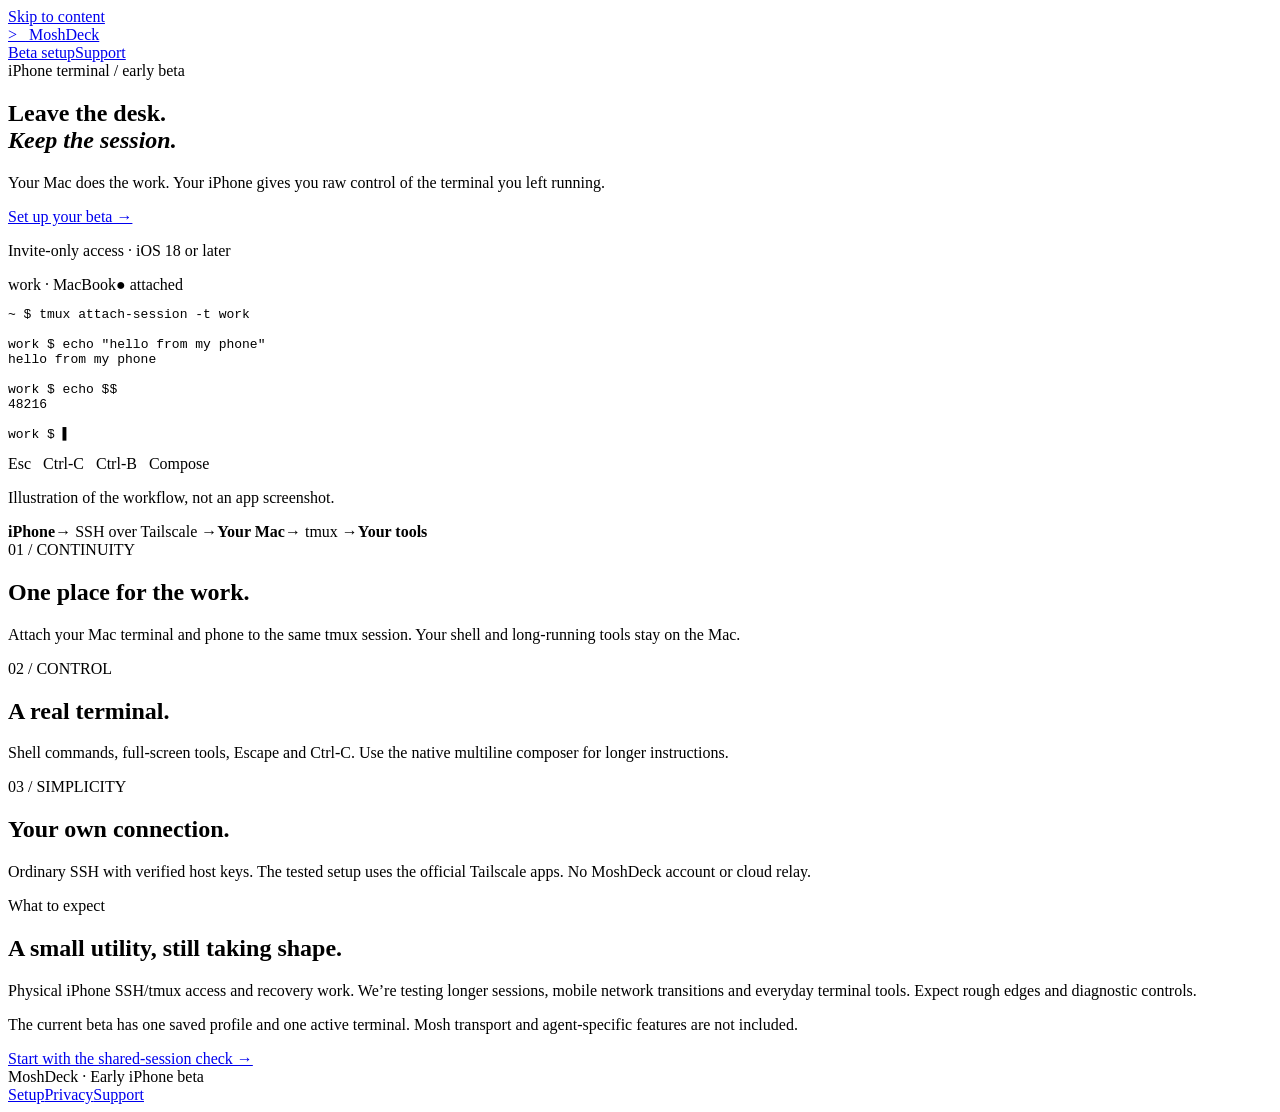
==== site/public/index.html @ ea5a15e3 "feat(site): add landing page and beta setup guide Signed-off-by: Rui Chen <rui@chenrui.dev>" ====
<!doctype html>
<html lang="en"><head><meta charset="utf-8"><meta name="viewport" content="width=device-width,initial-scale=1"><title>MoshDeck — Your terminal, within reach.</title><meta name="description" content="Raw remote control for your Mac development terminal from iPhone. SSH, tmux, and a keyboard that goes with you."><meta name="theme-color" content="#101918"><link rel="icon" href="/favicon.svg" type="image/svg+xml"><link rel="stylesheet" href="/style.css"></head>
<body>
<a class="skip" href="#main">Skip to content</a><header><a class="brand" href="/"><span>&gt;_</span> MoshDeck</a><nav aria-label="Main"><a href="/setup/">Beta setup</a><a href="/support/">Support</a></nav></header>
<main id="main">
<section class="hero"><div><div class="eyebrow">iPhone terminal / early beta</div><h1>Leave the desk.<br><em>Keep the session.</em></h1><p class="lead">Your Mac does the work. Your iPhone gives you raw control of the terminal you left running.</p>
<a class="button" href="/setup/">Set up your beta →</a><p class="aside">Invite-only access · iOS 18 or later</p>
</div><div><div class="terminal" aria-label="Illustrative shared terminal session"><div class="terminal-title"><span>work · MacBook</span><span class="green">● attached</span></div><pre><span class="green">~ $</span> tmux attach-session -t work

<span class="green">work $</span> echo "hello from my phone"
hello from my phone

<span class="green">work $</span> echo $$
48216

<span class="green">work $ ▌</span></pre><div class="terminal-foot">Esc &nbsp; Ctrl-C &nbsp; Ctrl-B &nbsp; Compose</div></div><p class="aside">Illustration of the workflow, not an app screenshot.</p>
</div></section>

<div class="route" aria-label="Connection architecture"><strong>iPhone</strong><span>→ SSH over Tailscale →</span><strong>Your Mac</strong><span>→ tmux →</span><strong>Your tools</strong></div>
<section class="section"><div class="columns"><article><span class="number">01 / CONTINUITY</span><h2>One place for the work.</h2><p>Attach your Mac terminal and phone to the same tmux session. Your shell and long-running tools stay on the Mac.</p>
</article><article><span class="number">02 / CONTROL</span><h2>A real terminal.</h2><p>Shell commands, full-screen tools, Escape and Ctrl-C. Use the native multiline composer for longer instructions.</p>
</article><article><span class="number">03 / SIMPLICITY</span><h2>Your own connection.</h2><p>Ordinary SSH with verified host keys. The tested setup uses the official Tailscale apps. No MoshDeck account or cloud relay.</p>
</article></div></section>

<section class="section"><div class="eyebrow">What to expect</div><h2>A small utility, still taking shape.</h2><p class="lead">Physical iPhone SSH/tmux access and recovery work. We’re testing longer sessions, mobile network transitions and everyday terminal tools. Expect rough edges and diagnostic controls.</p>
<p>The current beta has one saved profile and one active terminal. Mosh transport and agent-specific features are not included.</p>
<a href="/setup/#first-test">Start with the shared-session check →</a></section>
</main>
<footer><span>MoshDeck · Early iPhone beta</span><div><a href="/setup/">Setup</a><a href="/privacy/">Privacy</a><a href="/support/">Support</a></div></footer>
</body></html>
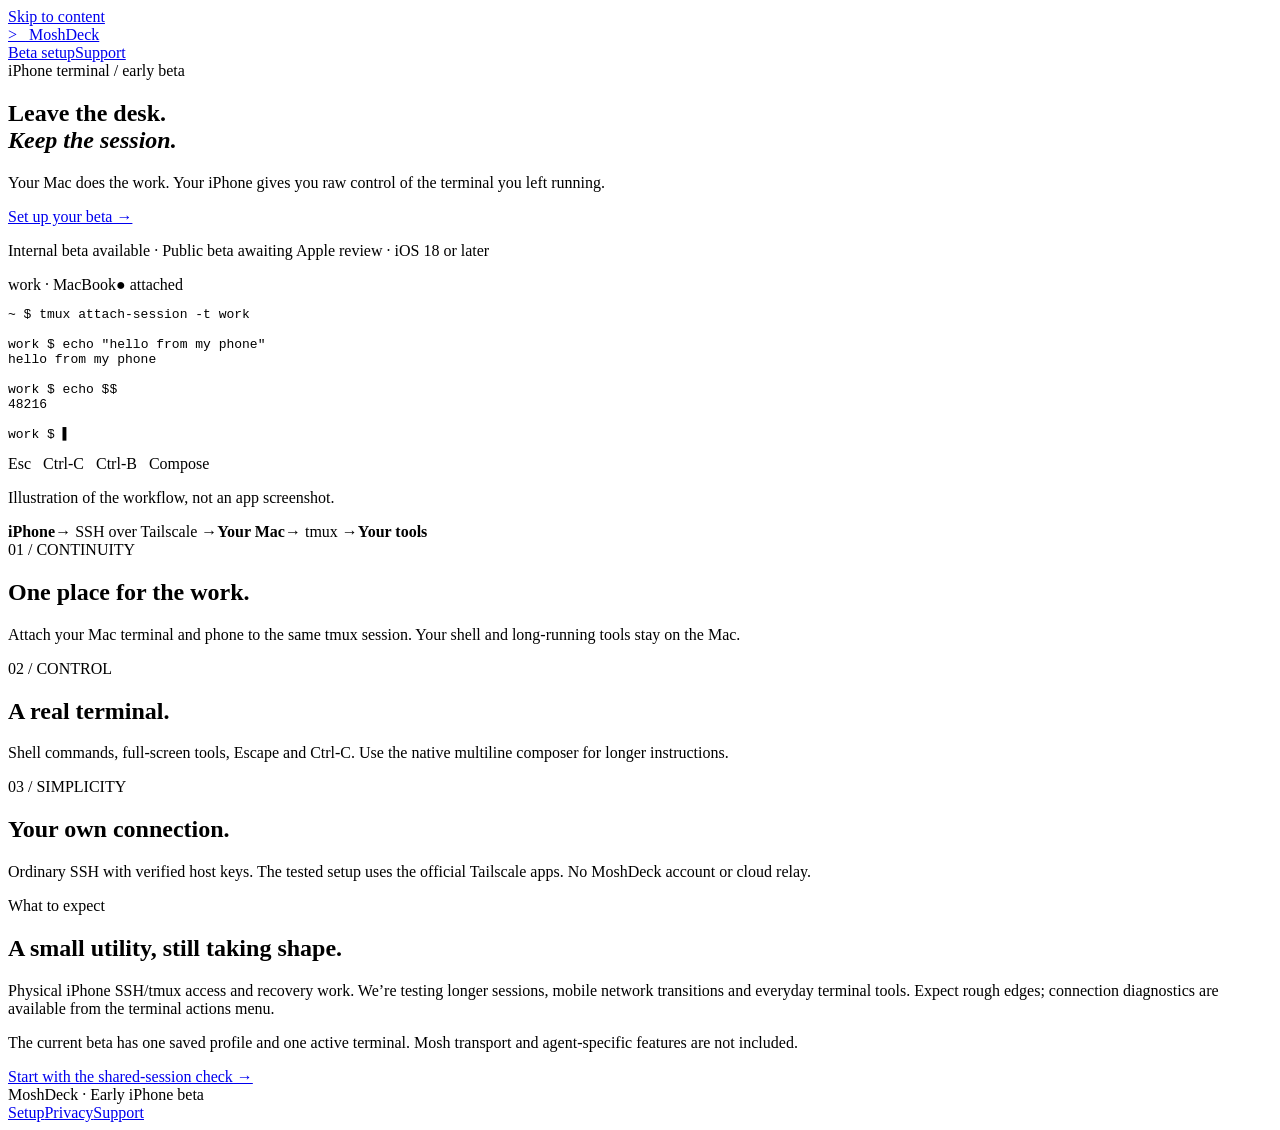
==== commit 194a6b2a: "docs(site): align beta setup with native session switching Signed-off-by: Rui Chen <rui@chenrui.dev>" ====
--- a/site/public/index.html
+++ b/site/public/index.html
@@ -4,7 +4,7 @@
 <a class="skip" href="#main">Skip to content</a><header><a class="brand" href="/"><span>&gt;_</span> MoshDeck</a><nav aria-label="Main"><a href="/setup/">Beta setup</a><a href="/support/">Support</a></nav></header>
 <main id="main">
 <section class="hero"><div><div class="eyebrow">iPhone terminal / early beta</div><h1>Leave the desk.<br><em>Keep the session.</em></h1><p class="lead">Your Mac does the work. Your iPhone gives you raw control of the terminal you left running.</p>
-<a class="button" href="/setup/">Set up your beta →</a><p class="aside">Invite-only access · iOS 18 or later</p>
+<a class="button" href="/setup/">Set up your beta →</a><p class="aside">Internal beta available · Public beta awaiting Apple review · iOS 18 or later</p>
 </div><div><div class="terminal" aria-label="Illustrative shared terminal session"><div class="terminal-title"><span>work · MacBook</span><span class="green">● attached</span></div><pre><span class="green">~ $</span> tmux attach-session -t work
 
 <span class="green">work $</span> echo "hello from my phone"
@@ -22,7 +22,7 @@
 </article><article><span class="number">03 / SIMPLICITY</span><h2>Your own connection.</h2><p>Ordinary SSH with verified host keys. The tested setup uses the official Tailscale apps. No MoshDeck account or cloud relay.</p>
 </article></div></section>
 
-<section class="section"><div class="eyebrow">What to expect</div><h2>A small utility, still taking shape.</h2><p class="lead">Physical iPhone SSH/tmux access and recovery work. We’re testing longer sessions, mobile network transitions and everyday terminal tools. Expect rough edges and diagnostic controls.</p>
+<section class="section"><div class="eyebrow">What to expect</div><h2>A small utility, still taking shape.</h2><p class="lead">Physical iPhone SSH/tmux access and recovery work. We’re testing longer sessions, mobile network transitions and everyday terminal tools. Expect rough edges; connection diagnostics are available from the terminal actions menu.</p>
 <p>The current beta has one saved profile and one active terminal. Mosh transport and agent-specific features are not included.</p>
 <a href="/setup/#first-test">Start with the shared-session check →</a></section>
 </main>
